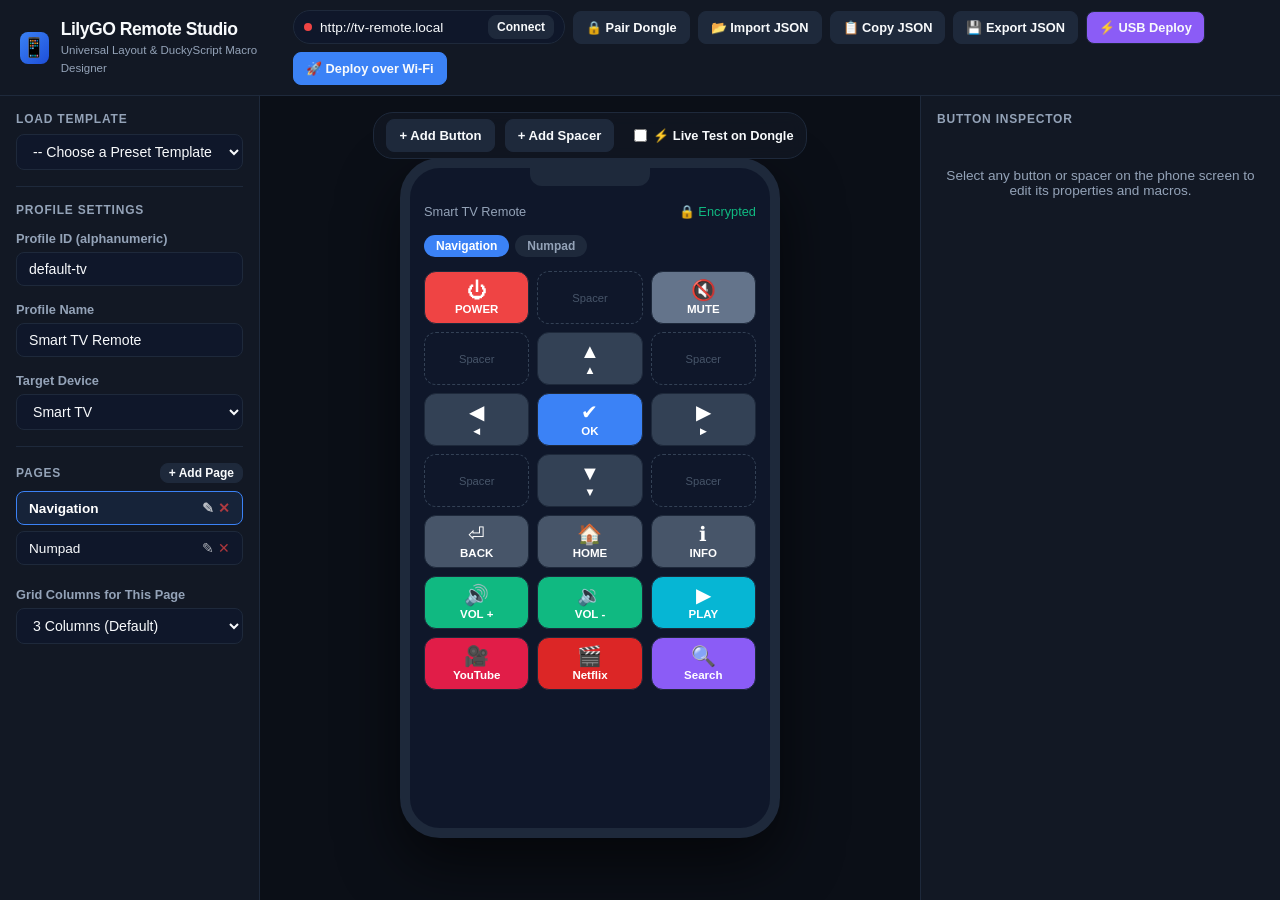
==== docs/index.html @ 47e1a653 "feat: host companion designer on GitHub Pages, add USB deploy, and streamline firmware" ====
<!DOCTYPE html>
<html lang="en">
<head>
  <meta charset="UTF-8">
  <meta name="viewport" content="width=device-width, initial-scale=1.0">
  <title>LilyGO TV Remote &amp; Macro Studio</title>
  <link rel="icon" type="image/svg+xml" href="icon.svg">
  <link rel="stylesheet" href="style.css">
</head>
<body>

  <!-- Notice Banner for GitHub Pages (HTTPS) -->
  <div class="notice-banner" id="httpsBanner" style="display: none;">
    <span>
      🌐 <strong>Hosted on GitHub Pages (HTTPS)</strong>: Web browsers block direct Wi-Fi network calls to local HTTP devices. 
      Use <strong>"Export JSON"</strong> to upload via <a href="http://tv-remote.local/setup" target="_blank">tv-remote.local/setup</a>, or use <strong>"Deploy via USB"</strong>!
    </span>
    <span style="cursor: pointer;" onclick="document.getElementById('httpsBanner').style.display='none'">✕</span>
  </div>

  <!-- Header -->
  <header>
    <div class="brand">
      <div class="brand-icon">&#x1F4F1;</div>
      <div>
        <h1>LilyGO Remote Studio</h1>
        <small style="color: var(--text-muted); font-size: 0.72rem;">Universal Layout &amp; DuckyScript Macro Designer</small>
      </div>
    </div>

    <div class="header-controls">
      <div class="connection-bar">
        <span class="status-dot" id="connDot"></span>
        <input type="text" id="targetHost" value="http://tv-remote.local" placeholder="Target IP or mDNS">
        <button id="btnConnect" onclick="checkConnection()" style="padding: 4px 8px; font-size: 0.75rem;">Connect</button>
      </div>

      <button id="btnPair" onclick="openPairModal()" style="font-size: 0.8rem;">&#x1F512; Pair Dongle</button>
      <button onclick="importProfile()" style="font-size: 0.8rem;">&#x1F4C2; Import JSON</button>
      <button onclick="copyProfileJson()" style="font-size: 0.8rem;">&#x1F4CB; Copy JSON</button>
      <button onclick="exportProfile()" style="font-size: 0.8rem;">&#x1F4BE; Export JSON</button>
      <button id="btnUsbDeploy" onclick="deployViaUsb()" style="font-size: 0.8rem; background: #8b5cf6;">&#x26A1; USB Deploy</button>
      <button class="primary" onclick="deployToDongle()" style="font-size: 0.8rem;">&#x1F680; Deploy over Wi-Fi</button>
    </div>
  </header>

  <!-- Studio Main -->
  <div class="studio-container">

    <!-- Left Sidebar -->
    <aside class="sidebar-left">
      <div class="template-picker">
        <div class="section-title">Load Template</div>
        <select id="templateSelect" onchange="loadSelectedTemplate()">
          <option value="">-- Choose a Preset Template --</option>
          <option value="tv">Smart TV Remote</option>
          <option value="pc">Windows PC &amp; Media Center</option>
          <option value="mac">macOS Media &amp; Shortcuts</option>
          <option value="android">Android / Google TV</option>
          <option value="kodi">Kodi / Home Theater PC</option>
          <option value="sysadmin">SysAdmin / Ducky Toolkit</option>
          <option value="blank">Blank Layout (Custom)</option>
        </select>
      </div>

      <hr style="border: none; border-top: 1px solid var(--panel-border);">

      <div class="form-group">
        <div class="section-title">Profile Settings</div>
        <label for="profileId">Profile ID (alphanumeric)</label>
        <input type="text" id="profileId" class="form-input" value="custom-remote">
      </div>

      <div class="form-group">
        <label for="profileName">Profile Name</label>
        <input type="text" id="profileName" class="form-input" value="Custom Remote" oninput="updateProfileMeta()">
      </div>

      <div class="form-group">
        <label for="profileDevice">Target Device</label>
        <select id="profileDevice" class="form-select" onchange="updateProfileMeta()">
          <option value="tv">Smart TV</option>
          <option value="pc">Windows PC</option>
          <option value="mac">Apple Mac</option>
          <option value="android">Android TV</option>
          <option value="other">Universal Device</option>
        </select>
      </div>

      <hr style="border: none; border-top: 1px solid var(--panel-border);">

      <div>
        <div style="display: flex; justify-content: space-between; align-items: center; margin-bottom: 8px;">
          <span class="section-title" style="margin: 0;">Pages</span>
          <button onclick="addNewPage()" style="padding: 2px 8px; font-size: 0.75rem;">+ Add Page</button>
        </div>
        <div class="page-list" id="pagesList"></div>
      </div>

      <div class="form-group" style="margin-top: 6px;">
        <label for="pageCols">Grid Columns for This Page</label>
        <select id="pageCols" class="form-select" onchange="updatePageCols()">
          <option value="2">2 Columns</option>
          <option value="3" selected>3 Columns (Default)</option>
          <option value="4">4 Columns</option>
          <option value="5">5 Columns</option>
          <option value="6">6 Columns</option>
        </select>
      </div>
    </aside>

    <!-- Center Stage: Phone Simulator -->
    <main class="stage-center">
      <div class="stage-toolbar">
        <button onclick="addButtonToPage()">+ Add Button</button>
        <button onclick="addSpacerToPage()">+ Add Spacer</button>
        <label style="display: flex; align-items: center; gap: 6px; font-size: 0.8rem; font-weight: 600; cursor: pointer; margin-left: 10px;">
          <input type="checkbox" id="liveTestToggle">
          <span>&#x26A1; Live Test on Dongle</span>
        </label>
      </div>

      <!-- Phone Simulator Frame -->
      <div class="phone-frame">
        <div class="phone-notch"></div>
        <div class="phone-screen">
          <div class="phone-header">
            <span id="simRoom">Living Room TV</span>
            <span style="color: var(--accent-green);">&#x1F512; Encrypted</span>
          </div>

          <!-- Page Tabs Bar -->
          <div class="tab-bar-preview" id="simTabs"></div>

          <!-- Grid Preview -->
          <div class="sim-grid" id="simGrid"></div>
        </div>
      </div>
    </main>

    <!-- Right Sidebar: Inspector & Macro Builder -->
    <aside class="sidebar-right">
      <div class="section-title">Button Inspector</div>

      <div id="noSelectionMsg" style="color: var(--text-muted); font-size: 0.85rem; padding: 20px 0; text-align: center;">
        Select any button or spacer on the phone screen to edit its properties and macros.
      </div>

      <div id="inspectorForm" style="display: none; display: flex; flex-direction: column; gap: 14px;">
        
        <div class="form-group">
          <label>Action Type</label>
          <select id="btnAction" class="form-select" onchange="changeBtnAction()">
            <option value="hid">Single HID Key (TV / PC Key)</option>
            <option value="macro">DuckyScript Macro (Script)</option>
            <option value="none">Empty Spacer</option>
          </select>
        </div>

        <div id="btnVisualProps">
          <div class="form-group">
            <label for="btnLabel">Button Label</label>
            <input type="text" id="btnLabel" class="form-input" oninput="updateSelectedBtn()">
          </div>

          <div class="form-group">
            <label for="btnIcon">Icon / Symbol</label>
            <select id="btnIcon" class="form-select" onchange="updateSelectedBtn()">
              <option value="">None (Label only)</option>
              <option value="arrow-up">▲ Up</option>
              <option value="arrow-down">▼ Down</option>
              <option value="arrow-left">◀ Left</option>
              <option value="arrow-right">▶ Right</option>
              <option value="check">✔ Check / OK</option>
              <option value="power">⏻ Power</option>
              <option value="volume-2">🔊 Vol +</option>
              <option value="volume-1">🔉 Vol -</option>
              <option value="volume-x">🔇 Mute</option>
              <option value="play">▶ Play</option>
              <option value="pause">⏸ Pause</option>
              <option value="skip-back">⏮ Prev Track</option>
              <option value="skip-forward">⏭ Next Track</option>
              <option value="home">🏠 Home</option>
              <option value="corner-down-left">⏎ Back / Return</option>
              <option value="lock">🔒 Lock</option>
              <option value="terminal">▶_ Terminal</option>
              <option value="monitor">🖥 Desktop / Monitor</option>
              <option value="activity">📊 Task Manager</option>
              <option value="video">🎥 YouTube / Video</option>
              <option value="film">🎬 Netflix / Film</option>
              <option value="search">🔍 Search</option>
            </select>
          </div>

          <div class="form-group">
            <label for="btnSpan">Grid Span (Width)</label>
            <select id="btnSpan" class="form-select" onchange="updateSelectedBtn()">
              <option value="1">1 Column (Standard)</option>
              <option value="2">2 Columns (Wide)</option>
              <option value="3">3 Columns (Full Width on 3-col)</option>
              <option value="4">4 Columns (Full Width on 4-col)</option>
            </select>
          </div>

          <div class="form-group">
            <label>Color Palette</label>
            <div class="palette-row">
              <div class="color-swatch" style="background: #1e293b;" onclick="setBtnColor('#1e293b')"></div>
              <div class="color-swatch" style="background: #3b82f6;" onclick="setBtnColor('#3b82f6')"></div>
              <div class="color-swatch" style="background: #10b981;" onclick="setBtnColor('#10b981')"></div>
              <div class="color-swatch" style="background: #ef4444;" onclick="setBtnColor('#ef4444')"></div>
              <div class="color-swatch" style="background: #f59e0b;" onclick="setBtnColor('#f59e0b')"></div>
              <div class="color-swatch" style="background: #8b5cf6;" onclick="setBtnColor('#8b5cf6')"></div>
              <div class="color-swatch" style="background: #06b6d4;" onclick="setBtnColor('#06b6d4')"></div>
              <div class="color-swatch" style="background: #dc2626;" onclick="setBtnColor('#dc2626')"></div>
            </div>
          </div>
        </div>

        <!-- HID Single Key Settings -->
        <div id="hidConfig" class="form-group">
          <label for="hidKey">Target HID Key</label>
          <select id="hidKey" class="form-select" onchange="updateSelectedBtn()">
            <optgroup label="D-Pad &amp; Navigation">
              <option value="UP">UP Arrow</option>
              <option value="DOWN">DOWN Arrow</option>
              <option value="LEFT">LEFT Arrow</option>
              <option value="RIGHT">RIGHT Arrow</option>
              <option value="OK">ENTER / OK</option>
              <option value="BACK">BACK / ESC</option>
              <option value="HOME">HOME (GUI / Windows)</option>
              <option value="TAB">TAB</option>
              <option value="SPACE">SPACE</option>
              <option value="BACKSPACE">BACKSPACE</option>
            </optgroup>
            <optgroup label="Consumer Controls">
              <option value="VOL_UP">Volume Up</option>
              <option value="VOL_DOWN">Volume Down</option>
              <option value="MUTE">Mute</option>
              <option value="PLAY_PAUSE">Play / Pause</option>
              <option value="NEXT">Next Track</option>
              <option value="PREV">Previous Track</option>
              <option value="STOP">Stop</option>
              <option value="POWER">Power Toggle</option>
            </optgroup>
            <optgroup label="Function Keys">
              <option value="F1">F1</option>
              <option value="F2">F2</option>
              <option value="F5">F5 (Refresh)</option>
              <option value="F11">F11 (Fullscreen)</option>
              <option value="F12">F12</option>
            </optgroup>
            <optgroup label="Numpad">
              <option value="KEY_1">1</option>
              <option value="KEY_2">2</option>
              <option value="KEY_3">3</option>
              <option value="KEY_4">4</option>
              <option value="KEY_5">5</option>
              <option value="KEY_6">6</option>
              <option value="KEY_7">7</option>
              <option value="KEY_8">8</option>
              <option value="KEY_9">9</option>
              <option value="KEY_0">0</option>
            </optgroup>
          </select>
        </div>

        <!-- DuckyScript Macro Settings -->
        <div id="macroConfig" style="display: none;">
          <div class="macro-tabs">
            <button class="macro-tab-btn active" id="tabBtnVisual" onclick="switchMacroTab('visual')">Visual Builder</button>
            <button class="macro-tab-btn" id="tabBtnRaw" onclick="switchMacroTab('raw')">Raw DuckyScript</button>
          </div>

          <!-- Visual Macro Builder -->
          <div id="macroVisualPanel">
            <div id="macroStepsList"></div>
            <div style="display: flex; gap: 6px; flex-wrap: wrap; margin-top: 8px;">
              <button onclick="addMacroStep('string')" style="font-size: 0.75rem;">+ Type Text</button>
              <button onclick="addMacroStep('combo')" style="font-size: 0.75rem;">+ Key Combo</button>
              <button onclick="addMacroStep('delay')" style="font-size: 0.75rem;">+ Delay (ms)</button>
              <button onclick="addMacroStep('enter')" style="font-size: 0.75rem;">+ Enter</button>
            </div>
          </div>

          <!-- Raw DuckyScript Text Editor -->
          <div id="macroRawPanel" style="display: none;">
            <textarea id="rawDuckyEditor" class="raw-editor" placeholder="DELAY 200&#10;GUI r&#10;DELAY 150&#10;STRING cmd&#10;ENTER" oninput="onRawDuckyInput()"></textarea>
            <small style="color: var(--text-muted); font-size: 0.72rem; display: block; margin-top: 4px;">
              Supports standard DuckyScript syntax: STRING, DELAY, GUI, CTRL, ALT, SHIFT, ENTER, REPEAT.
            </small>
          </div>

          <button onclick="testCurrentMacro()" style="margin-top: 10px; width: 100%; justify-content: center; background: #8b5cf6;">
            &#x26A1; Test Macro Now
          </button>
        </div>

        <!-- Button Actions -->
        <div style="display: flex; gap: 8px; margin-top: 10px; border-top: 1px solid var(--panel-border); padding-top: 12px;">
          <button onclick="moveBtn(-1)" style="flex: 1; justify-content: center;">◀ Move Up</button>
          <button onclick="moveBtn(1)" style="flex: 1; justify-content: center;">Move Down ▶</button>
          <button class="danger" onclick="deleteSelectedBtn()" style="justify-content: center;">Delete</button>
        </div>

      </div>
    </aside>

  </div>

  <!-- Pairing Modal -->
  <div class="modal" id="pairModal">
    <div class="modal-content">
      <div style="font-size: 2.2rem; margin-bottom: 12px;">&#x1F512;</div>
      <h3 style="margin-bottom: 8px;">Pair with LilyGO T-Dongle-S3</h3>
      <p style="color: var(--text-muted); font-size: 0.85rem; margin-bottom: 16px; line-height: 1.4;">
        To manage layouts and inject macros, click <strong>"Request Pairing"</strong> below, then <strong>press the physical button on the TV stick</strong> to approve.
      </p>
      <div id="pairModalStatus" style="color: #38bdf8; font-size: 0.85rem; margin-bottom: 14px;"></div>
      <div style="display: flex; gap: 10px; justify-content: center;">
        <button class="primary" onclick="initiatePairing()">Request Pairing</button>
        <button onclick="closePairModal()">Cancel</button>
      </div>
    </div>
  </div>

  <!-- Toast Notification -->
  <div class="toast" id="toast">Copied to clipboard!</div>

  <!-- Hidden File Input for Import -->
  <input type="file" id="fileInput" accept=".json" style="display: none;" onchange="onFileSelected(event)">

  <script src="app.js"></script>
</body>
</html>
---- docs/style.css ----
:root {
  --bg-dark: #0b0f17;
  --panel-bg: #121824;
  --panel-border: #1e293b;
  --accent-primary: #3b82f6;
  --accent-primary-hover: #2563eb;
  --accent-green: #10b981;
  --accent-red: #ef4444;
  --accent-amber: #f59e0b;
  --accent-purple: #8b5cf6;
  --text-main: #f8fafc;
  --text-muted: #94a3b8;
  --btn-bg: #1e293b;
  --btn-hover: #334155;
  --phone-bg: #0f172a;
}

* {
  box-sizing: border-box;
  margin: 0;
  padding: 0;
  font-family: -apple-system, BlinkMacSystemFont, "Segoe UI", Roboto, Oxygen, Ubuntu, Cantarell, sans-serif;
}

body {
  background: var(--bg-dark);
  color: var(--text-main);
  height: 100vh;
  display: flex;
  flex-direction: column;
  overflow: hidden;
}

/* App Header */
header {
  background: var(--panel-bg);
  border-bottom: 1px solid var(--panel-border);
  padding: 10px 20px;
  display: flex;
  justify-content: space-between;
  align-items: center;
  z-index: 10;
  gap: 12px;
}

.brand {
  display: flex;
  align-items: center;
  gap: 12px;
}

.brand-icon {
  width: 32px;
  height: 32px;
  border-radius: 8px;
  background: linear-gradient(135deg, #3b82f6, #1d4ed8);
  display: flex;
  align-items: center;
  justify-content: center;
  font-size: 1.2rem;
}

.brand h1 {
  font-size: 1.1rem;
  font-weight: 700;
  letter-spacing: -0.5px;
}

.header-controls {
  display: flex;
  align-items: center;
  gap: 8px;
  flex-wrap: wrap;
}

.connection-bar {
  display: flex;
  align-items: center;
  gap: 8px;
  background: #0f172a;
  border: 1px solid var(--panel-border);
  padding: 4px 10px;
  border-radius: 20px;
}

.connection-bar input {
  background: none;
  border: none;
  color: var(--text-main);
  font-size: 0.85rem;
  width: 160px;
  outline: none;
}

.status-dot {
  width: 8px;
  height: 8px;
  border-radius: 50%;
  background: var(--accent-red);
}

.status-dot.connected {
  background: var(--accent-green);
  box-shadow: 0 0 8px var(--accent-green);
}

button {
  background: var(--btn-bg);
  border: 1px solid var(--panel-border);
  color: var(--text-main);
  padding: 8px 12px;
  border-radius: 8px;
  font-size: 0.82rem;
  font-weight: 600;
  cursor: pointer;
  display: inline-flex;
  align-items: center;
  gap: 6px;
  transition: all 0.15s ease;
}

button:hover {
  background: var(--btn-hover);
}

button.primary {
  background: var(--accent-primary);
  border-color: var(--accent-primary);
}

button.primary:hover {
  background: var(--accent-primary-hover);
}

button.success {
  background: var(--accent-green);
  border-color: var(--accent-green);
}

button.danger {
  background: var(--accent-red);
  border-color: var(--accent-red);
}

/* Notice Banner */
.notice-banner {
  background: #1e1b4b;
  border-bottom: 1px solid #3730a3;
  color: #c7d2fe;
  font-size: 0.78rem;
  padding: 6px 16px;
  display: flex;
  align-items: center;
  justify-content: space-between;
  gap: 12px;
  z-index: 9;
}

.notice-banner a {
  color: #93c5fd;
  text-decoration: underline;
  cursor: pointer;
}

/* App Main Layout (3-Column Studio) */
.studio-container {
  display: flex;
  flex: 1;
  overflow: hidden;
}

/* Left Sidebar: Pages & Templates */
.sidebar-left {
  width: 260px;
  background: var(--panel-bg);
  border-right: 1px solid var(--panel-border);
  display: flex;
  flex-direction: column;
  padding: 16px;
  gap: 16px;
  overflow-y: auto;
}

.section-title {
  font-size: 0.75rem;
  text-transform: uppercase;
  letter-spacing: 0.8px;
  color: var(--text-muted);
  font-weight: 700;
  margin-bottom: 8px;
}

.template-picker select, .form-input, .form-select {
  width: 100%;
  background: #0f172a;
  border: 1px solid var(--panel-border);
  color: var(--text-main);
  padding: 8px 12px;
  border-radius: 8px;
  font-size: 0.88rem;
  outline: none;
}

.page-list {
  display: flex;
  flex-direction: column;
  gap: 6px;
}

.page-item {
  display: flex;
  align-items: center;
  justify-content: space-between;
  padding: 8px 12px;
  background: #0f172a;
  border: 1px solid var(--panel-border);
  border-radius: 8px;
  cursor: pointer;
  font-size: 0.85rem;
}

.page-item.active {
  border-color: var(--accent-primary);
  background: rgba(59, 130, 246, 0.1);
  color: #fff;
  font-weight: 600;
}

/* Center Stage: Phone Simulator */
.stage-center {
  flex: 1;
  background: var(--bg-dark);
  display: flex;
  flex-direction: column;
  align-items: center;
  justify-content: center;
  padding: 20px;
  position: relative;
  overflow-y: auto;
}

.stage-toolbar {
  position: absolute;
  top: 16px;
  display: flex;
  gap: 10px;
  background: rgba(18, 24, 36, 0.8);
  backdrop-filter: blur(8px);
  padding: 6px 12px;
  border-radius: 20px;
  border: 1px solid var(--panel-border);
  z-index: 5;
}

.phone-frame {
  width: 380px;
  height: 680px;
  background: var(--phone-bg);
  border: 10px solid #1e293b;
  border-radius: 40px;
  box-shadow: 0 25px 60px rgba(0,0,0,0.6);
  display: flex;
  flex-direction: column;
  overflow: hidden;
  position: relative;
}

.phone-notch {
  width: 120px;
  height: 18px;
  background: #1e293b;
  border-radius: 0 0 12px 12px;
  margin: 0 auto;
}

.phone-screen {
  flex: 1;
  padding: 14px;
  display: flex;
  flex-direction: column;
  gap: 12px;
  overflow-y: auto;
}

.phone-header {
  display: flex;
  justify-content: space-between;
  align-items: center;
  padding: 4px 0;
  color: var(--text-muted);
  font-size: 0.8rem;
}

.tab-bar-preview {
  display: flex;
  gap: 6px;
  overflow-x: auto;
  padding-bottom: 2px;
}

.tab-pill {
  padding: 4px 12px;
  border-radius: 16px;
  font-size: 0.75rem;
  font-weight: 600;
  background: #1e293b;
  color: var(--text-muted);
  white-space: nowrap;
}

.tab-pill.active {
  background: var(--accent-primary);
  color: #fff;
}

/* Grid on Phone */
.sim-grid {
  display: grid;
  gap: 8px;
}

.sim-btn {
  background: #1e293b;
  border: 1px solid var(--panel-border);
  border-radius: 12px;
  color: #fff;
  min-height: 52px;
  display: flex;
  flex-direction: column;
  align-items: center;
  justify-content: center;
  gap: 3px;
  padding: 8px 4px;
  cursor: pointer;
  position: relative;
  transition: transform 0.08s ease;
}

.sim-btn:hover {
  filter: brightness(1.15);
}

.sim-btn:active {
  transform: scale(0.96);
}

.sim-btn.selected {
  outline: 2px solid var(--accent-primary);
  box-shadow: 0 0 12px rgba(59, 130, 246, 0.5);
}

.sim-btn-icon {
  font-size: 1.25rem;
  line-height: 1;
}

.sim-btn-label {
  font-size: 0.72rem;
  font-weight: 600;
  text-align: center;
  word-break: break-word;
}

.sim-spacer {
  border: 1px dashed #334155;
  border-radius: 12px;
  min-height: 52px;
  display: flex;
  align-items: center;
  justify-content: center;
  color: #475569;
  font-size: 0.7rem;
  cursor: pointer;
}

.sim-spacer.selected {
  border-color: var(--accent-primary);
}

/* Right Sidebar: Inspector & Macro Builder */
.sidebar-right {
  width: 360px;
  background: var(--panel-bg);
  border-left: 1px solid var(--panel-border);
  display: flex;
  flex-direction: column;
  padding: 16px;
  gap: 14px;
  overflow-y: auto;
}

.form-group {
  display: flex;
  flex-direction: column;
  gap: 6px;
}

.form-group label {
  font-size: 0.8rem;
  font-weight: 600;
  color: var(--text-muted);
}

.palette-row {
  display: flex;
  gap: 6px;
  flex-wrap: wrap;
}

.color-swatch {
  width: 26px;
  height: 26px;
  border-radius: 6px;
  cursor: pointer;
  border: 2px solid transparent;
}

.color-swatch.active {
  border-color: #fff;
}

/* Macro Tabs & Steps */
.macro-tabs {
  display: flex;
  border-bottom: 1px solid var(--panel-border);
  margin-bottom: 10px;
}

.macro-tab-btn {
  background: none;
  border: none;
  border-bottom: 2px solid transparent;
  color: var(--text-muted);
  border-radius: 0;
  padding: 8px 12px;
}

.macro-tab-btn.active {
  color: var(--accent-primary);
  border-bottom-color: var(--accent-primary);
}

.step-item {
  background: #0f172a;
  border: 1px solid var(--panel-border);
  border-radius: 8px;
  padding: 8px 10px;
  display: flex;
  align-items: center;
  justify-content: space-between;
  gap: 8px;
  margin-bottom: 6px;
}

.raw-editor {
  width: 100%;
  height: 180px;
  background: #0f172a;
  border: 1px solid var(--panel-border);
  border-radius: 8px;
  color: #38bdf8;
  font-family: monospace;
  font-size: 0.85rem;
  padding: 10px;
  outline: none;
  resize: vertical;
}

/* Modal Overlay */
.modal {
  position: fixed;
  top: 0; left: 0; right: 0; bottom: 0;
  background: rgba(0,0,0,0.7);
  backdrop-filter: blur(4px);
  display: none;
  align-items: center;
  justify-content: center;
  z-index: 100;
}

.modal-content {
  background: var(--panel-bg);
  border: 1px solid var(--panel-border);
  border-radius: 16px;
  padding: 24px;
  max-width: 480px;
  width: 100%;
  box-shadow: 0 20px 40px rgba(0,0,0,0.6);
  text-align: center;
}

/* Toast */
.toast {
  position: fixed;
  bottom: 20px;
  left: 50%;
  transform: translateX(-50%);
  background: #10b981;
  color: #fff;
  padding: 8px 16px;
  border-radius: 20px;
  font-size: 0.85rem;
  font-weight: 600;
  box-shadow: 0 10px 25px rgba(0,0,0,0.5);
  display: none;
  z-index: 200;
}
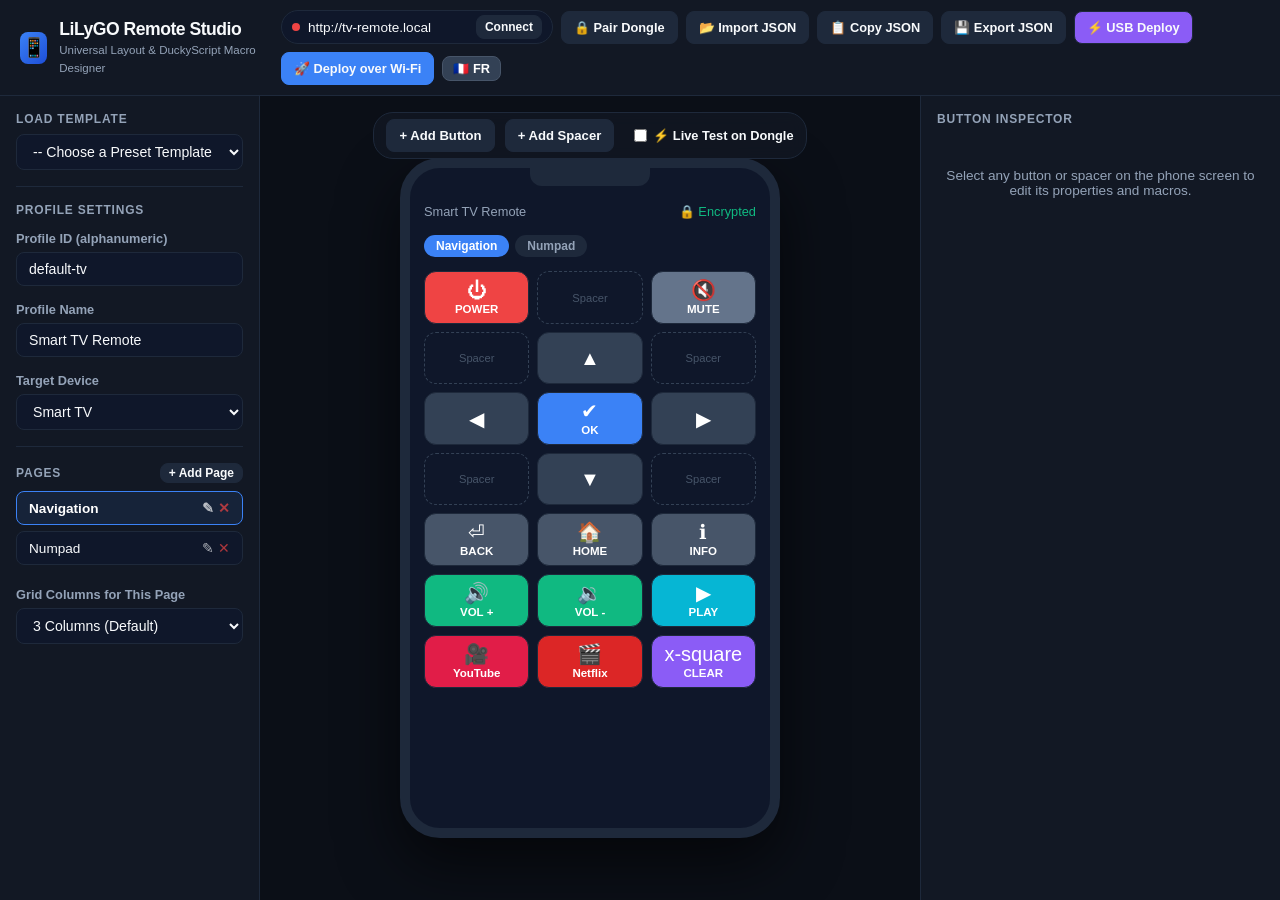
==== commit 08e87770: "feat: add French README and bilingual companion studio with auto-detection" ====
--- a/docs/index.html
+++ b/docs/index.html
@@ -11,7 +11,7 @@
 
   <!-- Notice Banner for GitHub Pages (HTTPS) -->
   <div class="notice-banner" id="httpsBanner" style="display: none;">
-    <span>
+    <span id="httpsBannerText" data-i18n="httpsBanner">
       🌐 <strong>Hosted on GitHub Pages (HTTPS)</strong>: Web browsers block direct Wi-Fi network calls to local HTTP devices. 
       Use <strong>"Export JSON"</strong> to upload via <a href="http://tv-remote.local/setup" target="_blank">tv-remote.local/setup</a>, or use <strong>"Deploy via USB"</strong>!
     </span>
@@ -23,24 +23,25 @@
     <div class="brand">
       <div class="brand-icon">&#x1F4F1;</div>
       <div>
-        <h1>LilyGO Remote Studio</h1>
-        <small style="color: var(--text-muted); font-size: 0.72rem;">Universal Layout &amp; DuckyScript Macro Designer</small>
+        <h1 id="studioTitle" data-i18n="studioTitle">LiLyGO Remote Studio</h1>
+        <small id="studioSubtitle" data-i18n="studioSubtitle" style="color: var(--text-muted); font-size: 0.72rem;">Universal Layout &amp; DuckyScript Macro Designer</small>
       </div>
     </div>
 
     <div class="header-controls">
       <div class="connection-bar">
         <span class="status-dot" id="connDot"></span>
-        <input type="text" id="targetHost" value="http://tv-remote.local" placeholder="Target IP or mDNS">
-        <button id="btnConnect" onclick="checkConnection()" style="padding: 4px 8px; font-size: 0.75rem;">Connect</button>
-      </div>
-
-      <button id="btnPair" onclick="openPairModal()" style="font-size: 0.8rem;">&#x1F512; Pair Dongle</button>
-      <button onclick="importProfile()" style="font-size: 0.8rem;">&#x1F4C2; Import JSON</button>
-      <button onclick="copyProfileJson()" style="font-size: 0.8rem;">&#x1F4CB; Copy JSON</button>
-      <button onclick="exportProfile()" style="font-size: 0.8rem;">&#x1F4BE; Export JSON</button>
-      <button id="btnUsbDeploy" onclick="deployViaUsb()" style="font-size: 0.8rem; background: #8b5cf6;">&#x26A1; USB Deploy</button>
-      <button class="primary" onclick="deployToDongle()" style="font-size: 0.8rem;">&#x1F680; Deploy over Wi-Fi</button>
+        <input type="text" id="targetHost" value="http://tv-remote.local" placeholder="Target IP or mDNS" data-i18n-placeholder="targetHostPlaceholder">
+        <button id="btnConnect" onclick="checkConnection()" style="padding: 4px 8px; font-size: 0.75rem;" data-i18n="btnConnect">Connect</button>
+      </div>
+
+      <button id="btnPair" onclick="openPairModal()" style="font-size: 0.8rem;" data-i18n="btnPair">&#x1F512; Pair Dongle</button>
+      <button id="btnImport" onclick="importProfile()" style="font-size: 0.8rem;" data-i18n="btnImport">&#x1F4C2; Import JSON</button>
+      <button id="btnCopy" onclick="copyProfileJson()" style="font-size: 0.8rem;" data-i18n="btnCopy">&#x1F4CB; Copy JSON</button>
+      <button id="btnExport" onclick="exportProfile()" style="font-size: 0.8rem;" data-i18n="btnExport">&#x1F4BE; Export JSON</button>
+      <button id="btnUsbDeploy" onclick="deployViaUsb()" style="font-size: 0.8rem; background: #8b5cf6;" data-i18n="btnUsbDeploy">&#x26A1; USB Deploy</button>
+      <button id="btnWifiDeploy" class="primary" onclick="deployToDongle()" style="font-size: 0.8rem;" data-i18n="btnWifiDeploy">&#x1F680; Deploy over Wi-Fi</button>
+      <button id="btnLang" onclick="toggleLanguage()" style="font-size: 0.8rem; font-weight: bold; background: #334155; border: 1px solid #475569; border-radius: 8px; color: #fff; padding: 4px 10px; cursor: pointer;">🇫🇷 FR</button>
     </div>
   </header>
 
@@ -50,40 +51,40 @@
     <!-- Left Sidebar -->
     <aside class="sidebar-left">
       <div class="template-picker">
-        <div class="section-title">Load Template</div>
+        <div class="section-title" data-i18n="loadTemplate">Load Template</div>
         <select id="templateSelect" onchange="loadSelectedTemplate()">
-          <option value="">-- Choose a Preset Template --</option>
-          <option value="tv">Smart TV Remote</option>
-          <option value="pc">Windows PC &amp; Media Center</option>
-          <option value="mac">macOS Media &amp; Shortcuts</option>
-          <option value="android">Android / Google TV</option>
-          <option value="kodi">Kodi / Home Theater PC</option>
-          <option value="sysadmin">SysAdmin / Ducky Toolkit</option>
-          <option value="blank">Blank Layout (Custom)</option>
+          <option value="" data-i18n="optTplChoose">-- Choose a Preset Template --</option>
+          <option value="tv" data-i18n="optTplTv">Smart TV Remote</option>
+          <option value="pc" data-i18n="optTplPc">Windows PC &amp; Media Center</option>
+          <option value="mac" data-i18n="optTplMac">macOS Media &amp; Shortcuts</option>
+          <option value="android" data-i18n="optTplAndroid">Android / Google TV</option>
+          <option value="kodi" data-i18n="optTplKodi">Kodi / Home Theater PC</option>
+          <option value="sysadmin" data-i18n="optTplSysadmin">SysAdmin / Ducky Toolkit</option>
+          <option value="blank" data-i18n="optTplBlank">Blank Layout (Custom)</option>
         </select>
       </div>
 
       <hr style="border: none; border-top: 1px solid var(--panel-border);">
 
       <div class="form-group">
-        <div class="section-title">Profile Settings</div>
-        <label for="profileId">Profile ID (alphanumeric)</label>
+        <div class="section-title" data-i18n="profileSettings">Profile Settings</div>
+        <label for="profileId" data-i18n="profileId">Profile ID (alphanumeric)</label>
         <input type="text" id="profileId" class="form-input" value="custom-remote">
       </div>
 
       <div class="form-group">
-        <label for="profileName">Profile Name</label>
+        <label for="profileName" data-i18n="profileName">Profile Name</label>
         <input type="text" id="profileName" class="form-input" value="Custom Remote" oninput="updateProfileMeta()">
       </div>
 
       <div class="form-group">
-        <label for="profileDevice">Target Device</label>
+        <label for="profileDevice" data-i18n="profileDevice">Target Device</label>
         <select id="profileDevice" class="form-select" onchange="updateProfileMeta()">
-          <option value="tv">Smart TV</option>
-          <option value="pc">Windows PC</option>
-          <option value="mac">Apple Mac</option>
-          <option value="android">Android TV</option>
-          <option value="other">Universal Device</option>
+          <option value="tv" data-i18n="optDevTv">Smart TV</option>
+          <option value="pc" data-i18n="optDevPc">Windows PC</option>
+          <option value="mac" data-i18n="optDevMac">Apple Mac</option>
+          <option value="android" data-i18n="optDevAndroid">Android TV</option>
+          <option value="other" data-i18n="optDevOther">Universal Device</option>
         </select>
       </div>
 
@@ -91,20 +92,20 @@
 
       <div>
         <div style="display: flex; justify-content: space-between; align-items: center; margin-bottom: 8px;">
-          <span class="section-title" style="margin: 0;">Pages</span>
-          <button onclick="addNewPage()" style="padding: 2px 8px; font-size: 0.75rem;">+ Add Page</button>
+          <span class="section-title" style="margin: 0;" data-i18n="pagesTitle">Pages</span>
+          <button onclick="addNewPage()" style="padding: 2px 8px; font-size: 0.75rem;" data-i18n="btnAddPage">+ Add Page</button>
         </div>
         <div class="page-list" id="pagesList"></div>
       </div>
 
       <div class="form-group" style="margin-top: 6px;">
-        <label for="pageCols">Grid Columns for This Page</label>
+        <label for="pageCols" data-i18n="pageCols">Grid Columns for This Page</label>
         <select id="pageCols" class="form-select" onchange="updatePageCols()">
-          <option value="2">2 Columns</option>
-          <option value="3" selected>3 Columns (Default)</option>
-          <option value="4">4 Columns</option>
-          <option value="5">5 Columns</option>
-          <option value="6">6 Columns</option>
+          <option value="2" data-i18n="optCols2">2 Columns</option>
+          <option value="3" data-i18n="optCols3" selected>3 Columns (Default)</option>
+          <option value="4" data-i18n="optCols4">4 Columns</option>
+          <option value="5" data-i18n="optCols5">5 Columns</option>
+          <option value="6" data-i18n="optCols6">6 Columns</option>
         </select>
       </div>
     </aside>
@@ -112,11 +113,11 @@
     <!-- Center Stage: Phone Simulator -->
     <main class="stage-center">
       <div class="stage-toolbar">
-        <button onclick="addButtonToPage()">+ Add Button</button>
-        <button onclick="addSpacerToPage()">+ Add Spacer</button>
+        <button onclick="addButtonToPage()" data-i18n="btnAddButton">+ Add Button</button>
+        <button onclick="addSpacerToPage()" data-i18n="btnAddSpacer">+ Add Spacer</button>
         <label style="display: flex; align-items: center; gap: 6px; font-size: 0.8rem; font-weight: 600; cursor: pointer; margin-left: 10px;">
           <input type="checkbox" id="liveTestToggle">
-          <span>&#x26A1; Live Test on Dongle</span>
+          <span data-i18n="liveTestDongle">&#x26A1; Live Test on Dongle</span>
         </label>
       </div>
 
@@ -126,7 +127,7 @@
         <div class="phone-screen">
           <div class="phone-header">
             <span id="simRoom">Living Room TV</span>
-            <span style="color: var(--accent-green);">&#x1F512; Encrypted</span>
+            <span style="color: var(--accent-green);" data-i18n="simEncrypted">&#x1F512; Encrypted</span>
           </div>
 
           <!-- Page Tabs Bar -->
@@ -140,70 +141,70 @@
 
     <!-- Right Sidebar: Inspector & Macro Builder -->
     <aside class="sidebar-right">
-      <div class="section-title">Button Inspector</div>
-
-      <div id="noSelectionMsg" style="color: var(--text-muted); font-size: 0.85rem; padding: 20px 0; text-align: center;">
+      <div class="section-title" data-i18n="buttonInspector">Button Inspector</div>
+
+      <div id="noSelectionMsg" style="color: var(--text-muted); font-size: 0.85rem; padding: 20px 0; text-align: center;" data-i18n="noSelectionMsg">
         Select any button or spacer on the phone screen to edit its properties and macros.
       </div>
 
       <div id="inspectorForm" style="display: none; display: flex; flex-direction: column; gap: 14px;">
         
         <div class="form-group">
-          <label>Action Type</label>
+          <label data-i18n="actionType">Action Type</label>
           <select id="btnAction" class="form-select" onchange="changeBtnAction()">
-            <option value="hid">Single HID Key (TV / PC Key)</option>
-            <option value="macro">DuckyScript Macro (Script)</option>
-            <option value="none">Empty Spacer</option>
+            <option value="hid" data-i18n="optActHid">Single HID Key (TV / PC Key)</option>
+            <option value="macro" data-i18n="optActMacro">DuckyScript Macro (Script)</option>
+            <option value="none" data-i18n="optActNone">Empty Spacer</option>
           </select>
         </div>
 
         <div id="btnVisualProps">
           <div class="form-group">
-            <label for="btnLabel">Button Label</label>
+            <label for="btnLabel" data-i18n="btnLabel">Button Label</label>
             <input type="text" id="btnLabel" class="form-input" oninput="updateSelectedBtn()">
           </div>
 
           <div class="form-group">
-            <label for="btnIcon">Icon / Symbol</label>
+            <label for="btnIcon" data-i18n="btnIcon">Icon / Symbol</label>
             <select id="btnIcon" class="form-select" onchange="updateSelectedBtn()">
-              <option value="">None (Label only)</option>
-              <option value="arrow-up">▲ Up</option>
-              <option value="arrow-down">▼ Down</option>
-              <option value="arrow-left">◀ Left</option>
-              <option value="arrow-right">▶ Right</option>
-              <option value="check">✔ Check / OK</option>
-              <option value="power">⏻ Power</option>
-              <option value="volume-2">🔊 Vol +</option>
-              <option value="volume-1">🔉 Vol -</option>
-              <option value="volume-x">🔇 Mute</option>
-              <option value="play">▶ Play</option>
-              <option value="pause">⏸ Pause</option>
-              <option value="skip-back">⏮ Prev Track</option>
-              <option value="skip-forward">⏭ Next Track</option>
-              <option value="home">🏠 Home</option>
-              <option value="corner-down-left">⏎ Back / Return</option>
-              <option value="lock">🔒 Lock</option>
-              <option value="terminal">▶_ Terminal</option>
-              <option value="monitor">🖥 Desktop / Monitor</option>
-              <option value="activity">📊 Task Manager</option>
-              <option value="video">🎥 YouTube / Video</option>
-              <option value="film">🎬 Netflix / Film</option>
-              <option value="search">🔍 Search</option>
+              <option value="" data-i18n="optIconNone">None (Label only)</option>
+              <option value="arrow-up" data-i18n="optIconUp">▲ Up</option>
+              <option value="arrow-down" data-i18n="optIconDown">▼ Down</option>
+              <option value="arrow-left" data-i18n="optIconLeft">◀ Left</option>
+              <option value="arrow-right" data-i18n="optIconRight">▶ Right</option>
+              <option value="check" data-i18n="optIconCheck">✔ Check / OK</option>
+              <option value="power" data-i18n="optIconPower">⏻ Power</option>
+              <option value="volume-2" data-i18n="optIconVolUp">🔊 Vol +</option>
+              <option value="volume-1" data-i18n="optIconVolDown">🔉 Vol -</option>
+              <option value="volume-x" data-i18n="optIconMute">🔇 Mute</option>
+              <option value="play" data-i18n="optIconPlay">▶ Play</option>
+              <option value="pause" data-i18n="optIconPause">⏸ Pause</option>
+              <option value="skip-back" data-i18n="optIconPrev">⏮ Prev Track</option>
+              <option value="skip-forward" data-i18n="optIconNext">⏭ Next Track</option>
+              <option value="home" data-i18n="optIconHome">🏠 Home</option>
+              <option value="corner-down-left" data-i18n="optIconBack">⏎ Back / Return</option>
+              <option value="lock" data-i18n="optIconLock">🔒 Lock</option>
+              <option value="terminal" data-i18n="optIconTerminal">▶_ Terminal</option>
+              <option value="monitor" data-i18n="optIconMonitor">🖥 Desktop / Monitor</option>
+              <option value="activity" data-i18n="optIconActivity">📊 Task Manager</option>
+              <option value="video" data-i18n="optIconVideo">🎥 YouTube / Video</option>
+              <option value="film" data-i18n="optIconFilm">🎬 Netflix / Film</option>
+              <option value="search" data-i18n="optIconSearch">🔍 Search</option>
             </select>
           </div>
 
           <div class="form-group">
-            <label for="btnSpan">Grid Span (Width)</label>
+            <label for="btnSpan" data-i18n="btnSpan">Grid Span (Width)</label>
             <select id="btnSpan" class="form-select" onchange="updateSelectedBtn()">
-              <option value="1">1 Column (Standard)</option>
-              <option value="2">2 Columns (Wide)</option>
-              <option value="3">3 Columns (Full Width on 3-col)</option>
-              <option value="4">4 Columns (Full Width on 4-col)</option>
+              <option value="1" data-i18n="optSpan1">1 Column (Standard)</option>
+              <option value="2" data-i18n="optSpan2">2 Columns (Wide)</option>
+              <option value="3" data-i18n="optSpan3">3 Columns (Full Width on 3-col)</option>
+              <option value="4" data-i18n="optSpan4">4 Columns (Full Width on 4-col)</option>
             </select>
           </div>
 
           <div class="form-group">
-            <label>Color Palette</label>
+            <label data-i18n="colorPalette">Color Palette</label>
             <div class="palette-row">
               <div class="color-swatch" style="background: #1e293b;" onclick="setBtnColor('#1e293b')"></div>
               <div class="color-swatch" style="background: #3b82f6;" onclick="setBtnColor('#3b82f6')"></div>
@@ -219,7 +220,7 @@
 
         <!-- HID Single Key Settings -->
         <div id="hidConfig" class="form-group">
-          <label for="hidKey">Target HID Key</label>
+          <label for="hidKey" data-i18n="hidKeyLabel">Target HID Key</label>
           <select id="hidKey" class="form-select" onchange="updateSelectedBtn()">
             <optgroup label="D-Pad &amp; Navigation">
               <option value="UP">UP Arrow</option>
@@ -268,39 +269,39 @@
         <!-- DuckyScript Macro Settings -->
         <div id="macroConfig" style="display: none;">
           <div class="macro-tabs">
-            <button class="macro-tab-btn active" id="tabBtnVisual" onclick="switchMacroTab('visual')">Visual Builder</button>
-            <button class="macro-tab-btn" id="tabBtnRaw" onclick="switchMacroTab('raw')">Raw DuckyScript</button>
+            <button class="macro-tab-btn active" id="tabBtnVisual" onclick="switchMacroTab('visual')" data-i18n="tabBtnVisual">Visual Builder</button>
+            <button class="macro-tab-btn" id="tabBtnRaw" onclick="switchMacroTab('raw')" data-i18n="tabBtnRaw">Raw DuckyScript</button>
           </div>
 
           <!-- Visual Macro Builder -->
           <div id="macroVisualPanel">
             <div id="macroStepsList"></div>
             <div style="display: flex; gap: 6px; flex-wrap: wrap; margin-top: 8px;">
-              <button onclick="addMacroStep('string')" style="font-size: 0.75rem;">+ Type Text</button>
-              <button onclick="addMacroStep('combo')" style="font-size: 0.75rem;">+ Key Combo</button>
-              <button onclick="addMacroStep('delay')" style="font-size: 0.75rem;">+ Delay (ms)</button>
-              <button onclick="addMacroStep('enter')" style="font-size: 0.75rem;">+ Enter</button>
+              <button onclick="addMacroStep('string')" style="font-size: 0.75rem;" data-i18n="btnAddTypeText">+ Type Text</button>
+              <button onclick="addMacroStep('combo')" style="font-size: 0.75rem;" data-i18n="btnAddCombo">+ Key Combo</button>
+              <button onclick="addMacroStep('delay')" style="font-size: 0.75rem;" data-i18n="btnAddDelay">+ Delay (ms)</button>
+              <button onclick="addMacroStep('enter')" style="font-size: 0.75rem;" data-i18n="btnAddEnter">+ Enter</button>
             </div>
           </div>
 
           <!-- Raw DuckyScript Text Editor -->
           <div id="macroRawPanel" style="display: none;">
             <textarea id="rawDuckyEditor" class="raw-editor" placeholder="DELAY 200&#10;GUI r&#10;DELAY 150&#10;STRING cmd&#10;ENTER" oninput="onRawDuckyInput()"></textarea>
-            <small style="color: var(--text-muted); font-size: 0.72rem; display: block; margin-top: 4px;">
+            <small style="color: var(--text-muted); font-size: 0.72rem; display: block; margin-top: 4px;" data-i18n="rawDuckyHelp">
               Supports standard DuckyScript syntax: STRING, DELAY, GUI, CTRL, ALT, SHIFT, ENTER, REPEAT.
             </small>
           </div>
 
-          <button onclick="testCurrentMacro()" style="margin-top: 10px; width: 100%; justify-content: center; background: #8b5cf6;">
+          <button onclick="testCurrentMacro()" style="margin-top: 10px; width: 100%; justify-content: center; background: #8b5cf6;" data-i18n="btnTestMacro">
             &#x26A1; Test Macro Now
           </button>
         </div>
 
         <!-- Button Actions -->
         <div style="display: flex; gap: 8px; margin-top: 10px; border-top: 1px solid var(--panel-border); padding-top: 12px;">
-          <button onclick="moveBtn(-1)" style="flex: 1; justify-content: center;">◀ Move Up</button>
-          <button onclick="moveBtn(1)" style="flex: 1; justify-content: center;">Move Down ▶</button>
-          <button class="danger" onclick="deleteSelectedBtn()" style="justify-content: center;">Delete</button>
+          <button onclick="moveBtn(-1)" style="flex: 1; justify-content: center;" data-i18n="btnMoveUp">◀ Move Up</button>
+          <button onclick="moveBtn(1)" style="flex: 1; justify-content: center;" data-i18n="btnMoveDown">Move Down ▶</button>
+          <button class="danger" onclick="deleteSelectedBtn()" style="justify-content: center;" data-i18n="btnDelete">Delete</button>
         </div>
 
       </div>
@@ -312,14 +313,14 @@
   <div class="modal" id="pairModal">
     <div class="modal-content">
       <div style="font-size: 2.2rem; margin-bottom: 12px;">&#x1F512;</div>
-      <h3 style="margin-bottom: 8px;">Pair with LilyGO T-Dongle-S3</h3>
-      <p style="color: var(--text-muted); font-size: 0.85rem; margin-bottom: 16px; line-height: 1.4;">
+      <h3 style="margin-bottom: 8px;" data-i18n="pairModalTitle">Pair with LilyGO T-Dongle-S3</h3>
+      <p style="color: var(--text-muted); font-size: 0.85rem; margin-bottom: 16px; line-height: 1.4;" data-i18n="pairModalDesc">
         To manage layouts and inject macros, click <strong>"Request Pairing"</strong> below, then <strong>press the physical button on the TV stick</strong> to approve.
       </p>
       <div id="pairModalStatus" style="color: #38bdf8; font-size: 0.85rem; margin-bottom: 14px;"></div>
       <div style="display: flex; gap: 10px; justify-content: center;">
-        <button class="primary" onclick="initiatePairing()">Request Pairing</button>
-        <button onclick="closePairModal()">Cancel</button>
+        <button class="primary" onclick="initiatePairing()" data-i18n="btnRequestPairing">Request Pairing</button>
+        <button onclick="closePairModal()" data-i18n="btnCancel">Cancel</button>
       </div>
     </div>
   </div>
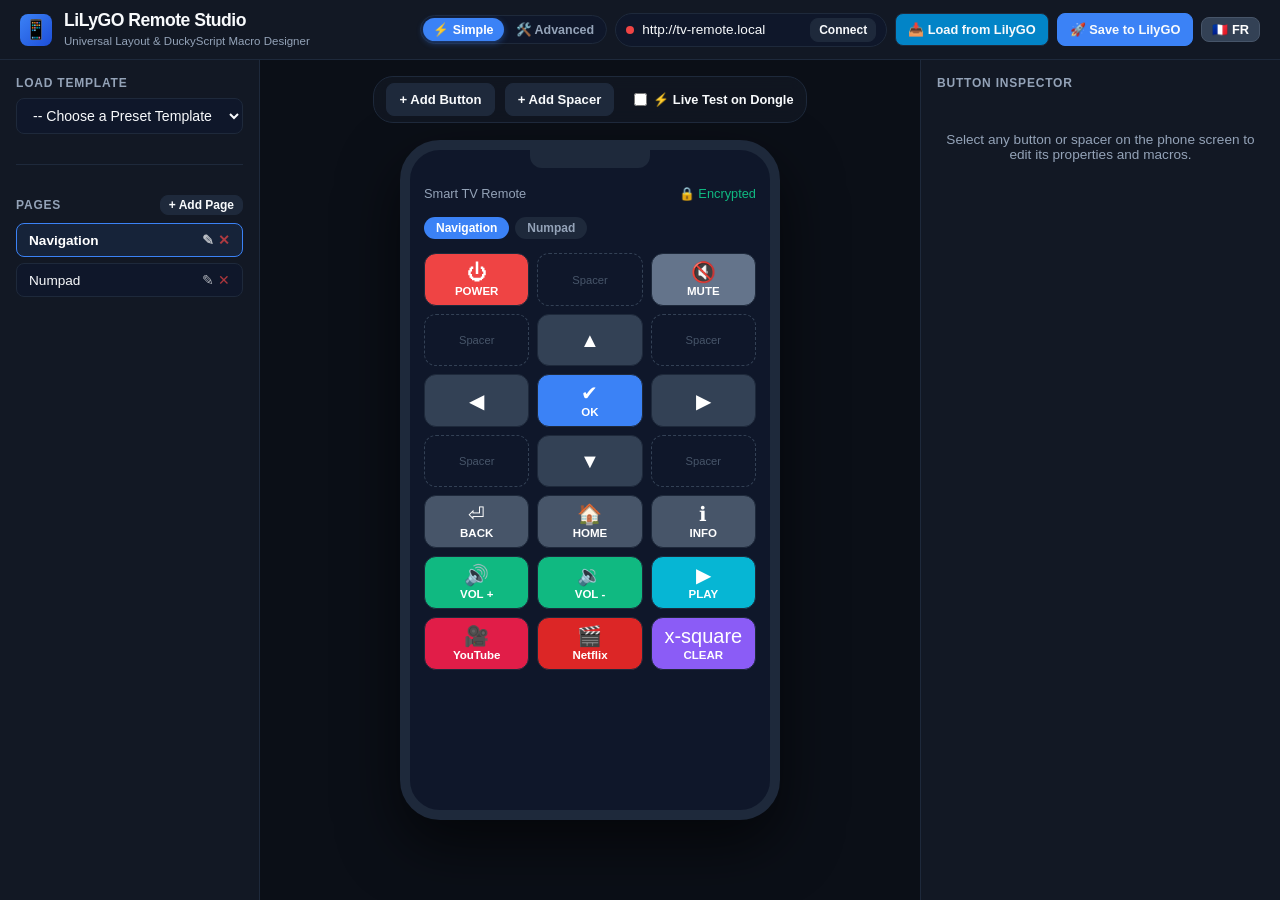
==== commit 866eb197: "feat: simplify designer with Simple vs Advanced modes, Load from LilyGO, and custom image icons" ====
--- a/docs/index.html
+++ b/docs/index.html
@@ -7,7 +7,7 @@
   <link rel="icon" type="image/svg+xml" href="icon.svg">
   <link rel="stylesheet" href="style.css">
 </head>
-<body>
+<body class="mode-simple">
 
   <!-- Notice Banner for GitHub Pages (HTTPS) -->
   <div class="notice-banner" id="httpsBanner" style="display: none;">
@@ -29,18 +29,31 @@
     </div>
 
     <div class="header-controls">
+      <!-- Mode Switcher (Simple vs. Advanced) -->
+      <div class="mode-switch-group">
+        <button id="btnModeSimple" class="mode-switch-btn active" onclick="setMode('simple')" data-i18n="btnModeSimple">⚡ Simple</button>
+        <button id="btnModeAdvanced" class="mode-switch-btn" onclick="setMode('advanced')" data-i18n="btnModeAdvanced">🛠️ Advanced</button>
+      </div>
+
+      <!-- Connection Bar -->
       <div class="connection-bar">
         <span class="status-dot" id="connDot"></span>
         <input type="text" id="targetHost" value="http://tv-remote.local" placeholder="Target IP or mDNS" data-i18n-placeholder="targetHostPlaceholder">
         <button id="btnConnect" onclick="checkConnection()" style="padding: 4px 8px; font-size: 0.75rem;" data-i18n="btnConnect">Connect</button>
       </div>
 
-      <button id="btnPair" onclick="openPairModal()" style="font-size: 0.8rem;" data-i18n="btnPair">&#x1F512; Pair Dongle</button>
-      <button id="btnImport" onclick="importProfile()" style="font-size: 0.8rem;" data-i18n="btnImport">&#x1F4C2; Import JSON</button>
-      <button id="btnCopy" onclick="copyProfileJson()" style="font-size: 0.8rem;" data-i18n="btnCopy">&#x1F4CB; Copy JSON</button>
-      <button id="btnExport" onclick="exportProfile()" style="font-size: 0.8rem;" data-i18n="btnExport">&#x1F4BE; Export JSON</button>
-      <button id="btnUsbDeploy" onclick="deployViaUsb()" style="font-size: 0.8rem; background: #8b5cf6;" data-i18n="btnUsbDeploy">&#x26A1; USB Deploy</button>
-      <button id="btnWifiDeploy" class="primary" onclick="deployToDongle()" style="font-size: 0.8rem;" data-i18n="btnWifiDeploy">&#x1F680; Deploy over Wi-Fi</button>
+      <!-- Primary Simple Actions -->
+      <button id="btnLoadDongle" onclick="loadFromDongle()" style="font-size: 0.8rem; background: #0284c7;" data-i18n="btnLoadDongle">📥 Load from LilyGO</button>
+      <button id="btnWifiDeploy" class="primary" onclick="deployToDongle()" style="font-size: 0.8rem;" data-i18n="btnWifiDeploy">🚀 Save to LilyGO</button>
+
+      <!-- Advanced Mode Tools -->
+      <button id="btnPair" class="advanced-only" onclick="openPairModal()" style="font-size: 0.8rem;" data-i18n="btnPair">&#x1F512; Pair Dongle</button>
+      <button id="btnImport" class="advanced-only" onclick="importProfile()" style="font-size: 0.8rem;" data-i18n="btnImport">&#x1F4C2; Import JSON</button>
+      <button id="btnCopy" class="advanced-only" onclick="copyProfileJson()" style="font-size: 0.8rem;" data-i18n="btnCopy">&#x1F4CB; Copy JSON</button>
+      <button id="btnExport" class="advanced-only" onclick="exportProfile()" style="font-size: 0.8rem;" data-i18n="btnExport">&#x1F4BE; Export JSON</button>
+      <button id="btnUsbDeploy" class="advanced-only" onclick="deployViaUsb()" style="font-size: 0.8rem; background: #8b5cf6;" data-i18n="btnUsbDeploy">&#x26A1; USB Deploy</button>
+
+      <!-- Language Toggle -->
       <button id="btnLang" onclick="toggleLanguage()" style="font-size: 0.8rem; font-weight: bold; background: #334155; border: 1px solid #475569; border-radius: 8px; color: #fff; padding: 4px 10px; cursor: pointer;">🇫🇷 FR</button>
     </div>
   </header>
@@ -54,41 +67,49 @@
         <div class="section-title" data-i18n="loadTemplate">Load Template</div>
         <select id="templateSelect" onchange="loadSelectedTemplate()">
           <option value="" data-i18n="optTplChoose">-- Choose a Preset Template --</option>
-          <option value="tv" data-i18n="optTplTv">Smart TV Remote</option>
-          <option value="pc" data-i18n="optTplPc">Windows PC &amp; Media Center</option>
-          <option value="mac" data-i18n="optTplMac">macOS Media &amp; Shortcuts</option>
-          <option value="android" data-i18n="optTplAndroid">Android / Google TV</option>
-          <option value="kodi" data-i18n="optTplKodi">Kodi / Home Theater PC</option>
-          <option value="sysadmin" data-i18n="optTplSysadmin">SysAdmin / Ducky Toolkit</option>
-          <option value="blank" data-i18n="optTplBlank">Blank Layout (Custom)</option>
+          <optgroup label="Saved on LilyGO" id="optGroupSaved" data-i18n-label="optGroupSaved">
+            <!-- Dynamically populated from LilyGO / storage -->
+          </optgroup>
+          <optgroup label="Default Templates" id="optGroupDefaults" data-i18n-label="optGroupDefaults">
+            <option value="tv" data-i18n="optTplTv">Smart TV Remote</option>
+            <option value="pc" data-i18n="optTplPc">Windows PC &amp; Media Center</option>
+            <option value="mac" data-i18n="optTplMac">macOS Media &amp; Shortcuts</option>
+            <option value="android" data-i18n="optTplAndroid">Android / Google TV</option>
+            <option value="kodi" data-i18n="optTplKodi">Kodi / Home Theater PC</option>
+            <option value="sysadmin" data-i18n="optTplSysadmin">SysAdmin / Ducky Toolkit</option>
+            <option value="blank" data-i18n="optTplBlank">Blank Layout (Custom)</option>
+          </optgroup>
         </select>
       </div>
 
-      <hr style="border: none; border-top: 1px solid var(--panel-border);">
-
-      <div class="form-group">
-        <div class="section-title" data-i18n="profileSettings">Profile Settings</div>
-        <label for="profileId" data-i18n="profileId">Profile ID (alphanumeric)</label>
-        <input type="text" id="profileId" class="form-input" value="custom-remote">
-      </div>
-
-      <div class="form-group">
-        <label for="profileName" data-i18n="profileName">Profile Name</label>
-        <input type="text" id="profileName" class="form-input" value="Custom Remote" oninput="updateProfileMeta()">
-      </div>
-
-      <div class="form-group">
-        <label for="profileDevice" data-i18n="profileDevice">Target Device</label>
-        <select id="profileDevice" class="form-select" onchange="updateProfileMeta()">
-          <option value="tv" data-i18n="optDevTv">Smart TV</option>
-          <option value="pc" data-i18n="optDevPc">Windows PC</option>
-          <option value="mac" data-i18n="optDevMac">Apple Mac</option>
-          <option value="android" data-i18n="optDevAndroid">Android TV</option>
-          <option value="other" data-i18n="optDevOther">Universal Device</option>
-        </select>
-      </div>
-
-      <hr style="border: none; border-top: 1px solid var(--panel-border);">
+      <!-- Advanced Profile Settings -->
+      <div class="advanced-only" id="profileSettingsGroup">
+        <hr style="border: none; border-top: 1px solid var(--panel-border); margin: 14px 0;">
+
+        <div class="form-group">
+          <div class="section-title" data-i18n="profileSettings">Profile Settings</div>
+          <label for="profileId" data-i18n="profileId">Profile ID (alphanumeric)</label>
+          <input type="text" id="profileId" class="form-input" value="custom-remote">
+        </div>
+
+        <div class="form-group">
+          <label for="profileName" data-i18n="profileName">Profile Name</label>
+          <input type="text" id="profileName" class="form-input" value="Custom Remote" oninput="updateProfileMeta()">
+        </div>
+
+        <div class="form-group">
+          <label for="profileDevice" data-i18n="profileDevice">Target Device</label>
+          <select id="profileDevice" class="form-select" onchange="updateProfileMeta()">
+            <option value="tv" data-i18n="optDevTv">Smart TV</option>
+            <option value="pc" data-i18n="optDevPc">Windows PC</option>
+            <option value="mac" data-i18n="optDevMac">Apple Mac</option>
+            <option value="android" data-i18n="optDevAndroid">Android TV</option>
+            <option value="other" data-i18n="optDevOther">Universal Device</option>
+          </select>
+        </div>
+      </div>
+
+      <hr style="border: none; border-top: 1px solid var(--panel-border); margin: 14px 0;">
 
       <div>
         <div style="display: flex; justify-content: space-between; align-items: center; margin-bottom: 8px;">
@@ -98,7 +119,7 @@
         <div class="page-list" id="pagesList"></div>
       </div>
 
-      <div class="form-group" style="margin-top: 6px;">
+      <div class="form-group advanced-only" id="pageColsGroup" style="margin-top: 10px;">
         <label for="pageCols" data-i18n="pageCols">Grid Columns for This Page</label>
         <select id="pageCols" class="form-select" onchange="updatePageCols()">
           <option value="2" data-i18n="optCols2">2 Columns</option>
@@ -191,6 +212,19 @@
               <option value="film" data-i18n="optIconFilm">🎬 Netflix / Film</option>
               <option value="search" data-i18n="optIconSearch">🔍 Search</option>
             </select>
+
+            <!-- Custom Image Icon Importer (Advanced Mode) -->
+            <div class="advanced-only" style="margin-top: 8px;">
+              <input type="file" id="customIconInput" accept="image/png,image/jpeg,image/svg+xml,image/webp" style="display: none;" onchange="onCustomIconSelected(event)">
+              <div style="display: flex; gap: 6px; align-items: center;">
+                <button type="button" onclick="document.getElementById('customIconInput').click()" style="flex: 1; font-size: 0.75rem; justify-content: center;" data-i18n="btnImportCustomIcon">🖼️ Import Image Icon</button>
+                <button type="button" id="btnClearCustomIcon" onclick="clearCustomIcon()" class="danger" style="display: none; padding: 4px 8px; font-size: 0.75rem;" title="Clear custom icon">✕</button>
+              </div>
+              <div id="customIconPreviewWrap" class="custom-icon-preview-wrap" style="display: none;">
+                <img id="customIconPreview" class="custom-icon-thumb" src="" alt="Custom Icon Preview">
+                <small style="color: var(--text-muted); font-size: 0.72rem;" data-i18n="customIconLoaded">Custom image loaded</small>
+              </div>
+            </div>
           </div>
 
           <div class="form-group">
--- a/docs/style.css
+++ b/docs/style.css
@@ -505,3 +505,67 @@
   display: none;
   z-index: 200;
 }
+
+/* Mode Switcher (Simple vs. Advanced) */
+.mode-switch-group {
+  display: flex;
+  background: #0f172a;
+  border: 1px solid var(--panel-border);
+  border-radius: 20px;
+  padding: 2px;
+  gap: 2px;
+}
+
+.mode-switch-btn {
+  background: none;
+  border: none;
+  color: var(--text-muted);
+  font-size: 0.78rem;
+  font-weight: 600;
+  padding: 4px 10px;
+  border-radius: 16px;
+  cursor: pointer;
+  transition: all 0.2s ease;
+}
+
+.mode-switch-btn:hover {
+  color: #fff;
+}
+
+.mode-switch-btn.active {
+  background: var(--accent-primary);
+  color: #fff;
+  box-shadow: 0 2px 6px rgba(59, 130, 246, 0.4);
+}
+
+/* Visibility based on body mode class */
+body.mode-simple .advanced-only {
+  display: none !important;
+}
+
+/* Custom Image Icon in Simulator and Inspector */
+.sim-btn-custom-icon {
+  width: 24px;
+  height: 24px;
+  object-fit: contain;
+  pointer-events: none;
+  margin-bottom: 2px;
+}
+
+.custom-icon-preview-wrap {
+  display: flex;
+  align-items: center;
+  gap: 8px;
+  margin-top: 6px;
+}
+
+.custom-icon-thumb {
+  width: 32px;
+  height: 32px;
+  border-radius: 6px;
+  background: #0f172a;
+  border: 1px solid var(--panel-border);
+  object-fit: contain;
+  padding: 2px;
+}
+
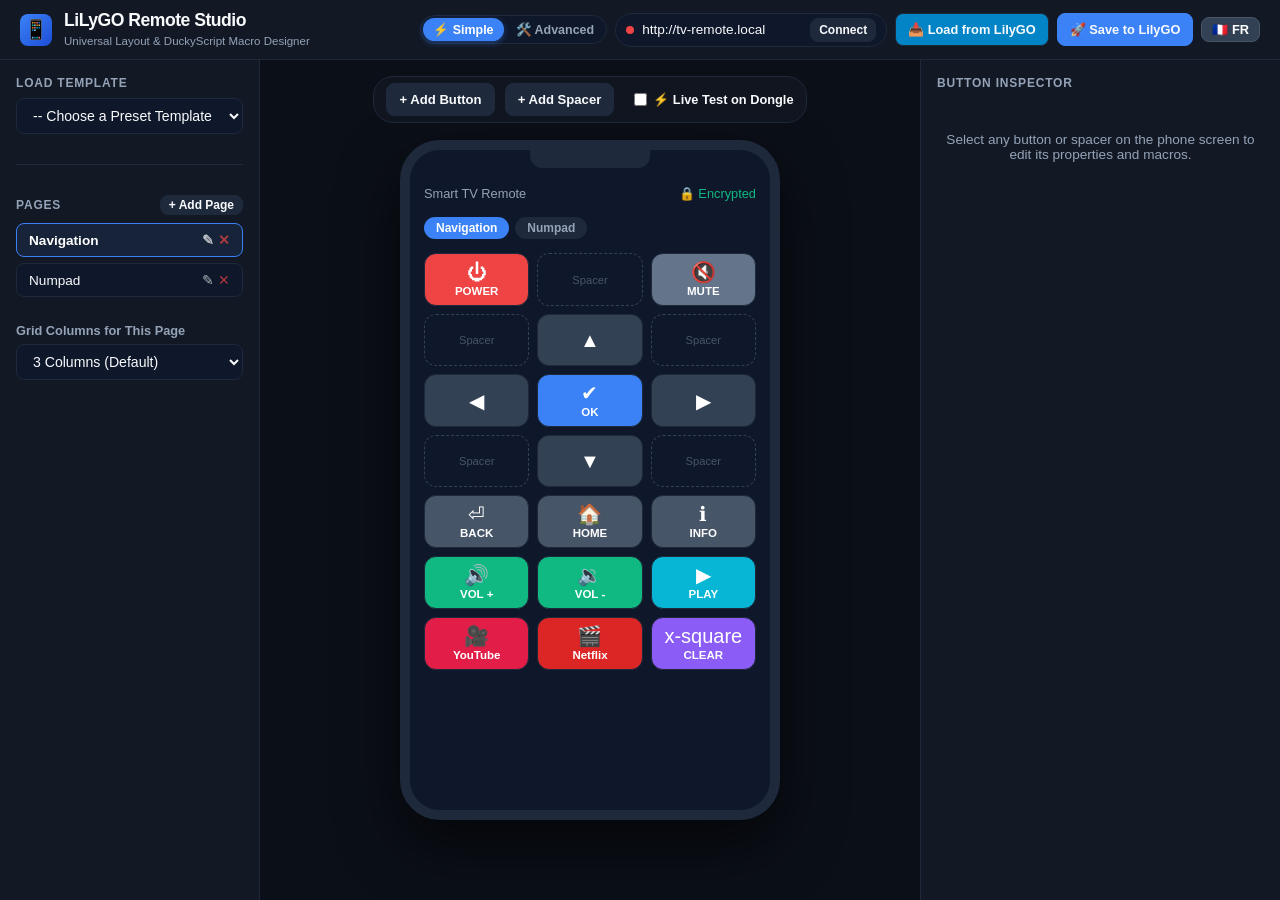
==== commit d9124ac2: "feat: persist HTTPS notice banner dismissal across browser sessions" ====
--- a/docs/index.html
+++ b/docs/index.html
@@ -15,7 +15,7 @@
       🌐 <strong>Hosted on GitHub Pages (HTTPS)</strong>: Web browsers block direct Wi-Fi network calls to local HTTP devices. 
       Use <strong>"Export JSON"</strong> to upload via <a href="http://tv-remote.local/setup" target="_blank">tv-remote.local/setup</a>, or use <strong>"Deploy via USB"</strong>!
     </span>
-    <span style="cursor: pointer;" onclick="document.getElementById('httpsBanner').style.display='none'">✕</span>
+    <span style="cursor: pointer; padding: 0 6px; font-weight: bold;" onclick="dismissHttpsBanner()" title="Dismiss">✕</span>
   </div>
 
   <!-- Header -->
@@ -119,7 +119,7 @@
         <div class="page-list" id="pagesList"></div>
       </div>
 
-      <div class="form-group advanced-only" id="pageColsGroup" style="margin-top: 10px;">
+      <div class="form-group" id="pageColsGroup" style="margin-top: 10px;">
         <label for="pageCols" data-i18n="pageCols">Grid Columns for This Page</label>
         <select id="pageCols" class="form-select" onchange="updatePageCols()">
           <option value="2" data-i18n="optCols2">2 Columns</option>
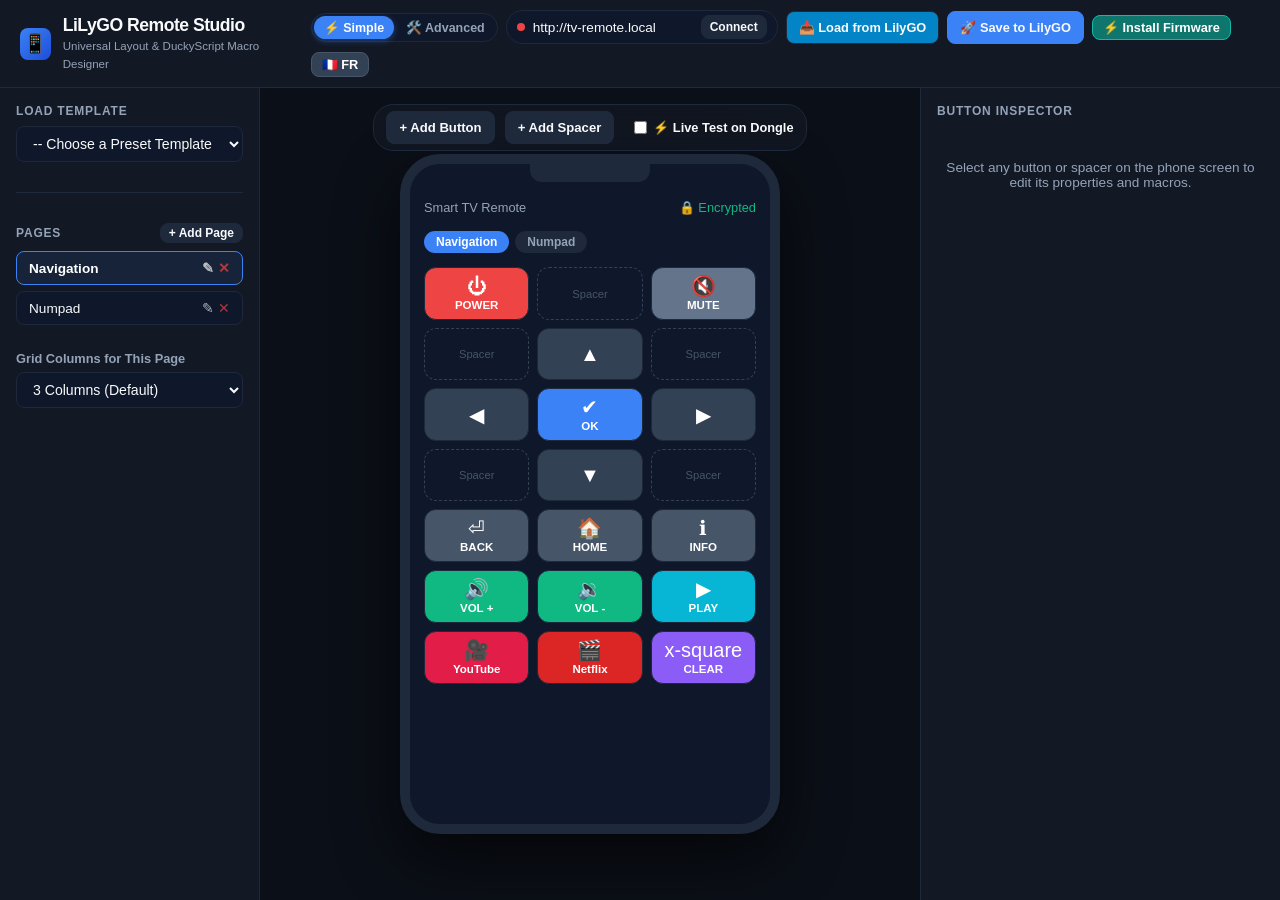
==== commit 554ffc6a: "feat: add 1-click web firmware installer via ESP Web Tools and GitHub Pages" ====
--- a/docs/index.html
+++ b/docs/index.html
@@ -52,6 +52,9 @@
       <button id="btnCopy" class="advanced-only" onclick="copyProfileJson()" style="font-size: 0.8rem;" data-i18n="btnCopy">&#x1F4CB; Copy JSON</button>
       <button id="btnExport" class="advanced-only" onclick="exportProfile()" style="font-size: 0.8rem;" data-i18n="btnExport">&#x1F4BE; Export JSON</button>
       <button id="btnUsbDeploy" class="advanced-only" onclick="deployViaUsb()" style="font-size: 0.8rem; background: #8b5cf6;" data-i18n="btnUsbDeploy">&#x26A1; USB Deploy</button>
+
+      <!-- Install Firmware Link -->
+      <a href="install.html" style="text-decoration: none; display: inline-flex; align-items: center; gap: 4px; padding: 4px 10px; font-size: 0.8rem; font-weight: 600; background: #0f766e; color: #fff; border-radius: 8px; border: 1px solid #14b8a6;" title="Web Firmware Installer">⚡ Install Firmware</a>
 
       <!-- Language Toggle -->
       <button id="btnLang" onclick="toggleLanguage()" style="font-size: 0.8rem; font-weight: bold; background: #334155; border: 1px solid #475569; border-radius: 8px; color: #fff; padding: 4px 10px; cursor: pointer;">🇫🇷 FR</button>
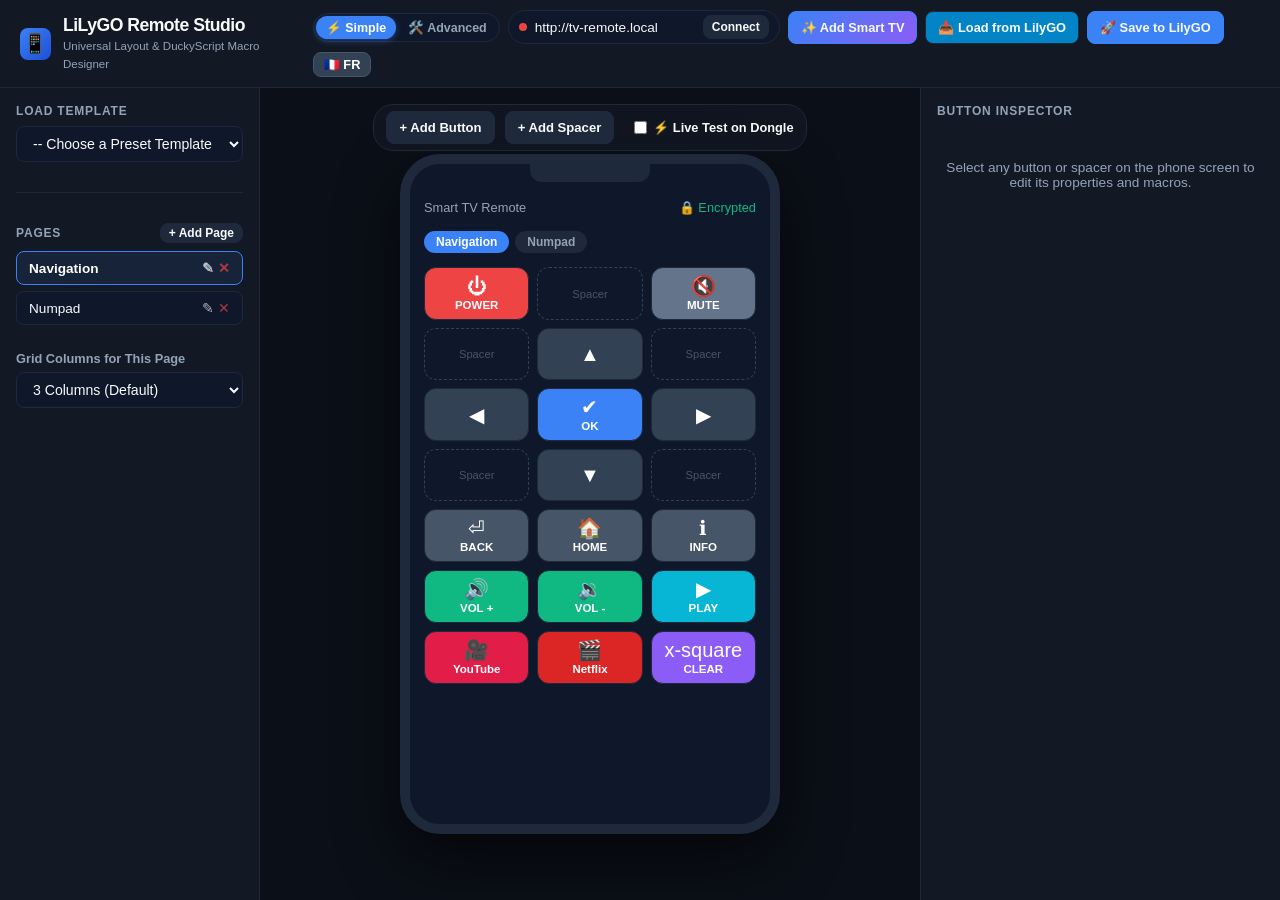
==== commit c99eb0b9: "feat(tv-api): add smart tv wifi control, ssdp discovery, wizard, and segmented setup portal (v1.4.0-" ====
--- a/docs/index.html
+++ b/docs/index.html
@@ -43,6 +43,7 @@
       </div>
 
       <!-- Primary Simple Actions -->
+      <button id="btnSmartTvWizard" class="primary" onclick="openTvWizard()" style="font-size: 0.8rem; background: linear-gradient(135deg, #3b82f6, #8b5cf6);" data-i18n="btnSmartTvWizard">&#x2728; Add Smart TV</button>
       <button id="btnLoadDongle" onclick="loadFromDongle()" style="font-size: 0.8rem; background: #0284c7;" data-i18n="btnLoadDongle">📥 Load from LilyGO</button>
       <button id="btnWifiDeploy" class="primary" onclick="deployToDongle()" style="font-size: 0.8rem;" data-i18n="btnWifiDeploy">🚀 Save to LilyGO</button>
 
@@ -52,9 +53,6 @@
       <button id="btnCopy" class="advanced-only" onclick="copyProfileJson()" style="font-size: 0.8rem;" data-i18n="btnCopy">&#x1F4CB; Copy JSON</button>
       <button id="btnExport" class="advanced-only" onclick="exportProfile()" style="font-size: 0.8rem;" data-i18n="btnExport">&#x1F4BE; Export JSON</button>
       <button id="btnUsbDeploy" class="advanced-only" onclick="deployViaUsb()" style="font-size: 0.8rem; background: #8b5cf6;" data-i18n="btnUsbDeploy">&#x26A1; USB Deploy</button>
-
-      <!-- Install Firmware Link -->
-      <a href="install.html" style="text-decoration: none; display: inline-flex; align-items: center; gap: 4px; padding: 4px 10px; font-size: 0.8rem; font-weight: 600; background: #0f766e; color: #fff; border-radius: 8px; border: 1px solid #14b8a6;" title="Web Firmware Installer">⚡ Install Firmware</a>
 
       <!-- Language Toggle -->
       <button id="btnLang" onclick="toggleLanguage()" style="font-size: 0.8rem; font-weight: bold; background: #334155; border: 1px solid #475569; border-radius: 8px; color: #fff; padding: 4px 10px; cursor: pointer;">🇫🇷 FR</button>
@@ -369,5 +367,6 @@
   <input type="file" id="fileInput" accept=".json" style="display: none;" onchange="onFileSelected(event)">
 
   <script src="app.js"></script>
+  <script src="tv_wizard.js"></script>
 </body>
 </html>
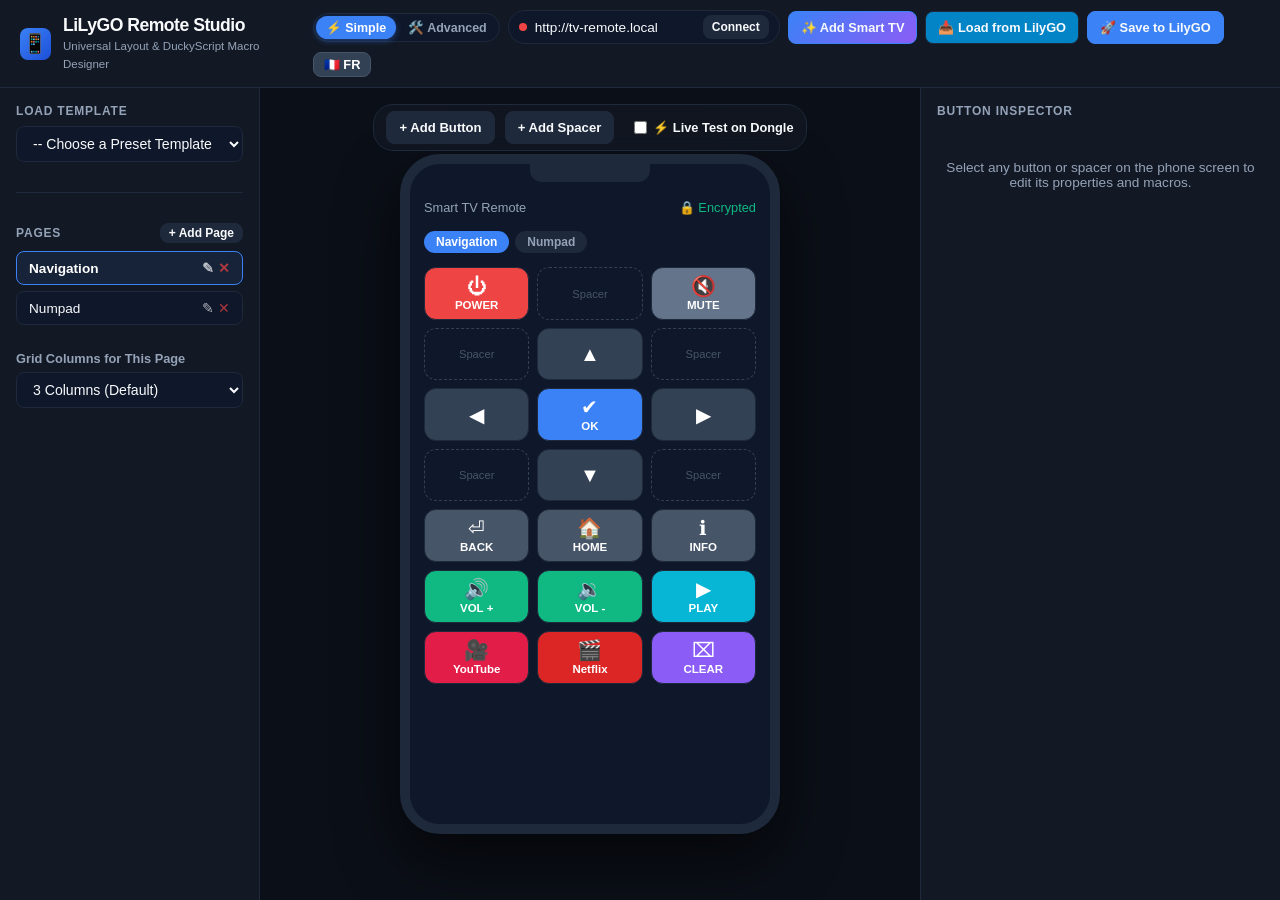
==== commit f816cf40: "feat: add Wi-Fi Commands (REST API & Smart TV direct) to designer, remote, and firmware" ====
--- a/docs/index.html
+++ b/docs/index.html
@@ -176,6 +176,7 @@
           <select id="btnAction" class="form-select" onchange="changeBtnAction()">
             <option value="hid" data-i18n="optActHid">Single HID Key (TV / PC Key)</option>
             <option value="macro" data-i18n="optActMacro">DuckyScript Macro (Script)</option>
+            <option value="wifi" data-i18n="optActWifi">📡 Wi-Fi Commands (Smart TV &amp; Web Links)</option>
             <option value="none" data-i18n="optActNone">Empty Spacer</option>
           </select>
         </div>
@@ -212,6 +213,7 @@
               <option value="video" data-i18n="optIconVideo">🎥 YouTube / Video</option>
               <option value="film" data-i18n="optIconFilm">🎬 Netflix / Film</option>
               <option value="search" data-i18n="optIconSearch">🔍 Search</option>
+              <option value="x-square" data-i18n="optIconClear">⌧ Clear / Delete</option>
             </select>
 
             <!-- Custom Image Icon Importer (Advanced Mode) -->
@@ -268,6 +270,7 @@
               <option value="TAB">TAB</option>
               <option value="SPACE">SPACE</option>
               <option value="BACKSPACE">BACKSPACE</option>
+              <option value="CLEAR">CLEAR (TV &amp; Textbox)</option>
             </optgroup>
             <optgroup label="Consumer Controls">
               <option value="VOL_UP">Volume Up</option>
@@ -332,6 +335,96 @@
           </button>
         </div>
 
+        <!-- Wi-Fi Commands (Smart TV REST API & Custom Webhooks) -->
+        <div id="wifiConfig" style="display: none; flex-direction: column; gap: 10px;">
+          <!-- Sub-Type Toggle -->
+          <div class="form-group">
+            <label data-i18n="wifiTypeLabel">Command Type</label>
+            <select id="wifiType" class="form-select" onchange="changeWifiType()">
+              <option value="tv" data-i18n="optWifiTypeTv">📺 Smart TV Direct Command</option>
+              <option value="url" data-i18n="optWifiTypeUrl">🌐 Custom Web Link / Webhook</option>
+            </select>
+          </div>
+
+          <!-- Smart TV Settings -->
+          <div id="wifiTvSettings">
+            <div class="form-group">
+              <label for="wifiTvBrand" data-i18n="wifiTvBrandLabel">TV System / Brand</label>
+              <select id="wifiTvBrand" class="form-select" onchange="updateSelectedBtn()">
+                <option value="roku">Roku TV (External Control)</option>
+                <option value="sony">Sony Bravia (REST IRCC)</option>
+                <option value="lg">LG webOS TV</option>
+                <option value="samsung">Samsung Tizen TV</option>
+                <option value="generic">Generic Smart TV / Media Player</option>
+              </select>
+            </div>
+
+            <div class="form-group">
+              <label for="wifiTvCmd" data-i18n="wifiTvCmdLabel">Smart TV Command</label>
+              <select id="wifiTvCmd" class="form-select" onchange="updateSelectedBtn()">
+                <optgroup label="Essential Controls" data-i18n-label="grpTvEssentials">
+                  <option value="POWER">Power Toggle</option>
+                  <option value="HOME">Home</option>
+                  <option value="BACK">Back / Return</option>
+                  <option value="VOLUME_UP">Volume Up</option>
+                  <option value="VOLUME_DOWN">Volume Down</option>
+                  <option value="MUTE">Mute</option>
+                </optgroup>
+                <optgroup label="Playback" data-i18n-label="grpTvPlayback">
+                  <option value="PLAY">Play</option>
+                  <option value="PAUSE">Pause</option>
+                  <option value="PLAY_PAUSE">Play / Pause</option>
+                  <option value="STOP">Stop</option>
+                </optgroup>
+                <optgroup label="Streaming Apps &amp; Inputs" data-i18n-label="grpTvApps">
+                  <option value="NETFLIX">Netflix</option>
+                  <option value="YOUTUBE">YouTube</option>
+                  <option value="PRIME_VIDEO">Prime Video</option>
+                  <option value="INPUT_HDMI1">HDMI 1</option>
+                  <option value="INPUT_HDMI2">HDMI 2</option>
+                </optgroup>
+              </select>
+            </div>
+
+            <!-- Fallback to USB HID (Advanced Mode) -->
+            <div class="form-group advanced-only" style="display: flex; align-items: center; gap: 8px;">
+              <input type="checkbox" id="wifiFallbackHid" onchange="updateSelectedBtn()" style="accent-color: var(--accent-primary);">
+              <label for="wifiFallbackHid" style="margin: 0; cursor: pointer; font-size: 0.78rem;" data-i18n="wifiFallbackHidLabel">Fallback to USB keyboard if TV Wi-Fi fails</label>
+            </div>
+          </div>
+
+          <!-- Custom Webhook Settings -->
+          <div id="wifiUrlSettings" style="display: none;">
+            <div class="form-group">
+              <label for="wifiUrl" data-i18n="wifiUrlLabel">Target Web Address (URL)</label>
+              <input type="text" id="wifiUrl" class="form-input" placeholder="http://192.168.1.100:8123/api/webhook/living_room" oninput="updateSelectedBtn()">
+              <small style="color: var(--text-muted); font-size: 0.72rem; display: block; margin-top: 4px;" data-i18n="wifiUrlHelp">
+                Trigger smart plugs, Home Assistant webhooks, or custom web links over Wi-Fi.
+              </small>
+            </div>
+
+            <!-- Advanced Webhook Details (Advanced Mode) -->
+            <div class="advanced-only">
+              <div class="form-group" style="margin-top: 8px;">
+                <label for="wifiMethod" data-i18n="wifiMethodLabel">HTTP Method</label>
+                <select id="wifiMethod" class="form-select" onchange="updateSelectedBtn()">
+                  <option value="POST">POST (Standard Webhook)</option>
+                  <option value="GET">GET (Simple URL Trigger)</option>
+                </select>
+              </div>
+
+              <div class="form-group" style="margin-top: 8px;">
+                <label for="wifiBody" data-i18n="wifiBodyLabel">Request Body / Payload (Optional)</label>
+                <textarea id="wifiBody" class="raw-editor" style="height: 60px;" placeholder='{"state": "toggle"}' oninput="updateSelectedBtn()"></textarea>
+              </div>
+            </div>
+          </div>
+
+          <button type="button" onclick="testCurrentWifiCommand()" style="margin-top: 6px; width: 100%; justify-content: center; background: #0284c7;" data-i18n="btnTestWifi">
+            ⚡ Test Wi-Fi Command Now
+          </button>
+        </div>
+
         <!-- Button Actions -->
         <div style="display: flex; gap: 8px; margin-top: 10px; border-top: 1px solid var(--panel-border); padding-top: 12px;">
           <button onclick="moveBtn(-1)" style="flex: 1; justify-content: center;" data-i18n="btnMoveUp">◀ Move Up</button>
